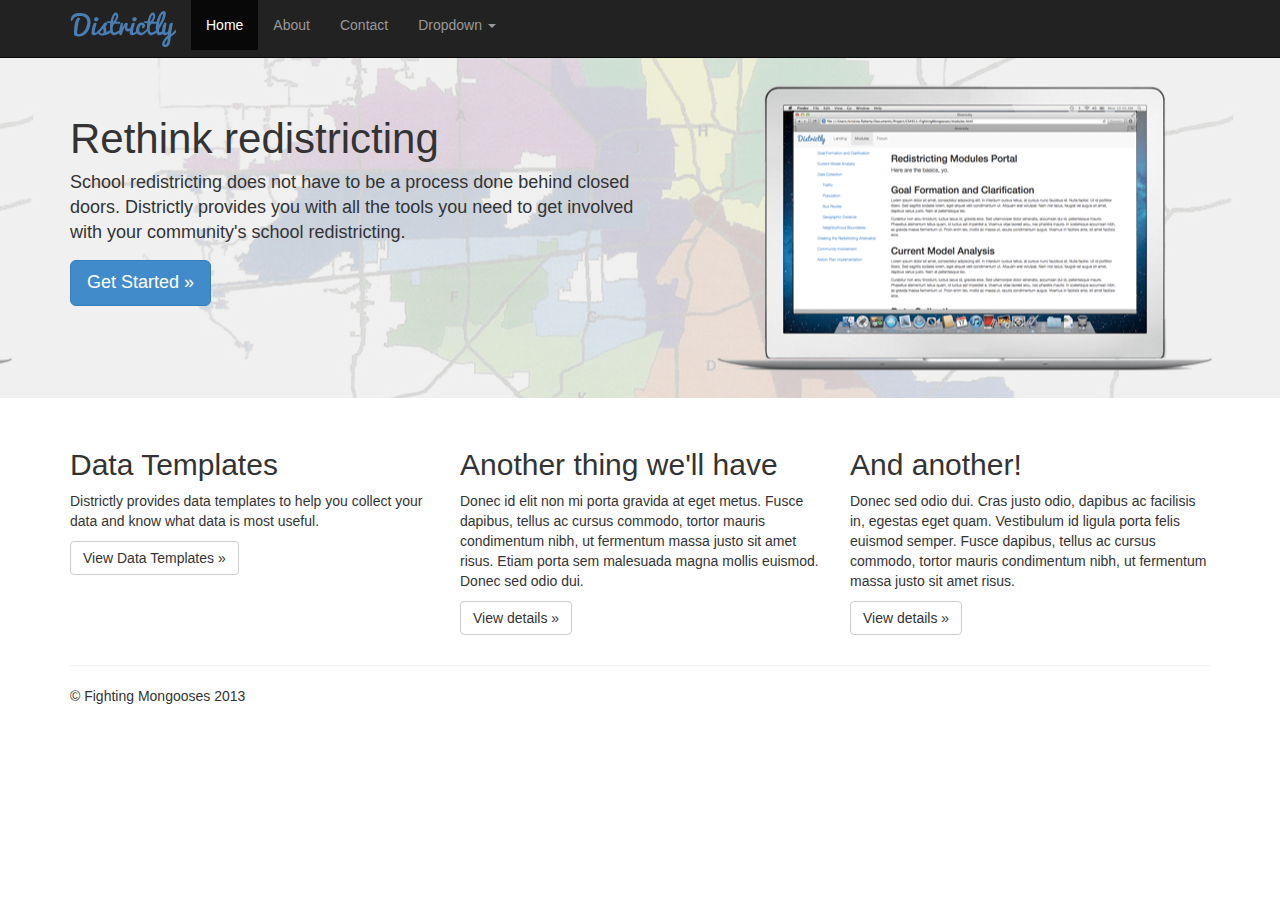
==== index.html @ 7117c21c "updated some stuff" ====
<!DOCTYPE html>
<html lang="en">
  <head>
    <meta charset="utf-8">
    <meta name="viewport" content="width=device-width, initial-scale=1.0">
    <meta name="description" content="">
    <meta name="author" content="">
    <link rel="shortcut icon" href="assets/ico/redist.png">

    <title>Districtly: A School Redistricting Toolkit</title>

    <!-- Bootstrap core CSS -->
    <link href="css/bootstrap.css" rel="stylesheet">

    <!-- Custom styles for this template -->
    <link href="css/jumbotron.css" rel="stylesheet">

    <!-- HTML5 shim and Respond.js IE8 support of HTML5 elements and media queries -->
    <!--[if lt IE 9]>
      <script src="assets/js/html5shiv.js"></script>
      <script src="assets/js/respond.min.js"></script>
    <![endif]-->
  </head>

  <body>

    <div class="navbar navbar-inverse navbar-fixed-top">
      <div class="container">
        <div class="navbar-header">
          <button type="button" class="navbar-toggle" data-toggle="collapse" data-target=".navbar-collapse">
            <span class="icon-bar"></span>
            <span class="icon-bar"></span>
            <span class="icon-bar"></span>
          </button>
          <a class="navbar-brand" href="index.html" >
            <img src="images/distictly.png">
          </a>
        </div>
        <div class="navbar-collapse collapse">
          <ul class="nav navbar-nav">
            <li class="active"><a href="#">Home</a></li>
            <li><a href="#about">About</a></li>
            <li><a href="#contact">Contact</a></li>
            <li class="dropdown">
              <a href="#" class="dropdown-toggle" data-toggle="dropdown">Dropdown <b class="caret"></b></a>
              <ul class="dropdown-menu">
                <li><a href="#">Action</a></li>
                <li><a href="#">Another action</a></li>
                <li><a href="#">Something else here</a></li>
                <li class="divider"></li>
                <li class="dropdown-header">Nav header</li>
                <li><a href="#">Separated link</a></li>
                <li><a href="#">One more separated link</a></li>
              </ul>
            </li>
          </ul>
        <!-- THIS SIGN ON FORM CAN BE ADDED LATER -->
        <!-- <form class="navbar-form navbar-right">
              <div class="form-group">
                <input type="text" placeholder="Email" class="form-control">
              </div>
              <div class="form-group">
                <input type="password" placeholder="Password" class="form-control">
              </div>
              <button type="submit" class="btn btn-success">Sign in</button>
            </form> -->
        </div><!--/.navbar-collapse -->
      </div>
    </div>

    <!-- Main jumbotron for a primary marketing message or call to action -->
    <div class="jumbotron">
      <div class="container">
        <h1>Rethink redistricting</h1>
        <p>School redistricting does not have to be a process done behind closed doors.
          Districtly provides you with all the tools you need to get involved with your community's school redistricting. </p>
        <p><a class="btn btn-primary btn-lg" href="modules.html">Get Started &raquo;</a></p>
      </div>
    </div>

    <div class="container">
      <!-- Example row of columns -->
      <div class="row">
        <div class="col-lg-4">
          <h2>Data Templates</h2>
          <p>Districtly provides data templates to help you collect your data and know what data is most useful.</p>
          <p><a class="btn btn-default" href="#">View Data Templates &raquo;</a></p>
        </div>
        <div class="col-lg-4">
          <h2>Another thing we'll have</h2>
          <p>Donec id elit non mi porta gravida at eget metus. Fusce dapibus, tellus ac cursus commodo, tortor mauris condimentum nibh, ut fermentum massa justo sit amet risus. Etiam porta sem malesuada magna mollis euismod. Donec sed odio dui. </p>
          <p><a class="btn btn-default" href="#">View details &raquo;</a></p>
       </div>
        <div class="col-lg-4">
          <h2>And another!</h2>
          <p>Donec sed odio dui. Cras justo odio, dapibus ac facilisis in, egestas eget quam. Vestibulum id ligula porta felis euismod semper. Fusce dapibus, tellus ac cursus commodo, tortor mauris condimentum nibh, ut fermentum massa justo sit amet risus.</p>
          <p><a class="btn btn-default" href="#">View details &raquo;</a></p>
        </div>
      </div>

      <hr>

      <footer>
        <p>&copy; Fighting Mongooses 2013</p>
      </footer>
    </div> <!-- /container -->


    <!-- Bootstrap core JavaScript
    ================================================== -->
    <!-- Placed at the end of the document so the pages load faster -->
    <script src="assets/js/jquery.js"></script>
    <script src="js/bootstrap.min.js"></script>
  </body>
</html>
---- css/jumbotron.css ----
/* Move down content because we have a fixed navbar that is 50px tall */
body {
  padding-top: 50px;
  padding-bottom: 20px;
}
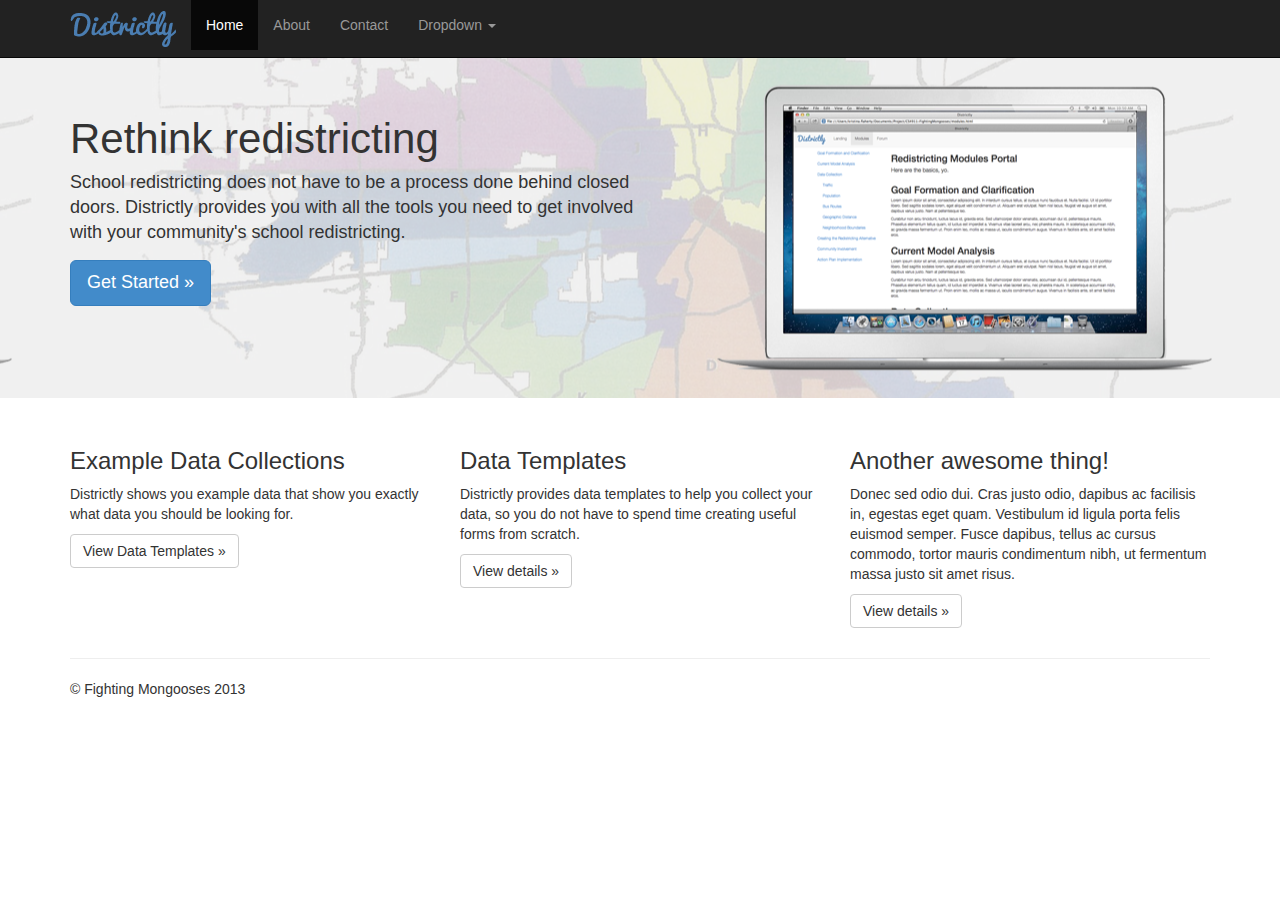
==== commit a9c5d86f: "changed some content on the landing page" ====
--- a/index.html
+++ b/index.html
@@ -82,17 +82,17 @@
       <!-- Example row of columns -->
       <div class="row">
         <div class="col-lg-4">
-          <h2>Data Templates</h2>
-          <p>Districtly provides data templates to help you collect your data and know what data is most useful.</p>
+          <h3>Example Data Collections</h3>
+          <p>Districtly shows you example data that show you exactly what data you should be looking for.</p>
           <p><a class="btn btn-default" href="#">View Data Templates &raquo;</a></p>
         </div>
         <div class="col-lg-4">
-          <h2>Another thing we'll have</h2>
-          <p>Donec id elit non mi porta gravida at eget metus. Fusce dapibus, tellus ac cursus commodo, tortor mauris condimentum nibh, ut fermentum massa justo sit amet risus. Etiam porta sem malesuada magna mollis euismod. Donec sed odio dui. </p>
+          <h3>Data Templates</h3>
+          <p>Districtly provides data templates to help you collect your data, so you do not have to spend time creating useful forms from scratch.</p>
           <p><a class="btn btn-default" href="#">View details &raquo;</a></p>
        </div>
         <div class="col-lg-4">
-          <h2>And another!</h2>
+          <h3>Another awesome thing!</h3>
           <p>Donec sed odio dui. Cras justo odio, dapibus ac facilisis in, egestas eget quam. Vestibulum id ligula porta felis euismod semper. Fusce dapibus, tellus ac cursus commodo, tortor mauris condimentum nibh, ut fermentum massa justo sit amet risus.</p>
           <p><a class="btn btn-default" href="#">View details &raquo;</a></p>
         </div>
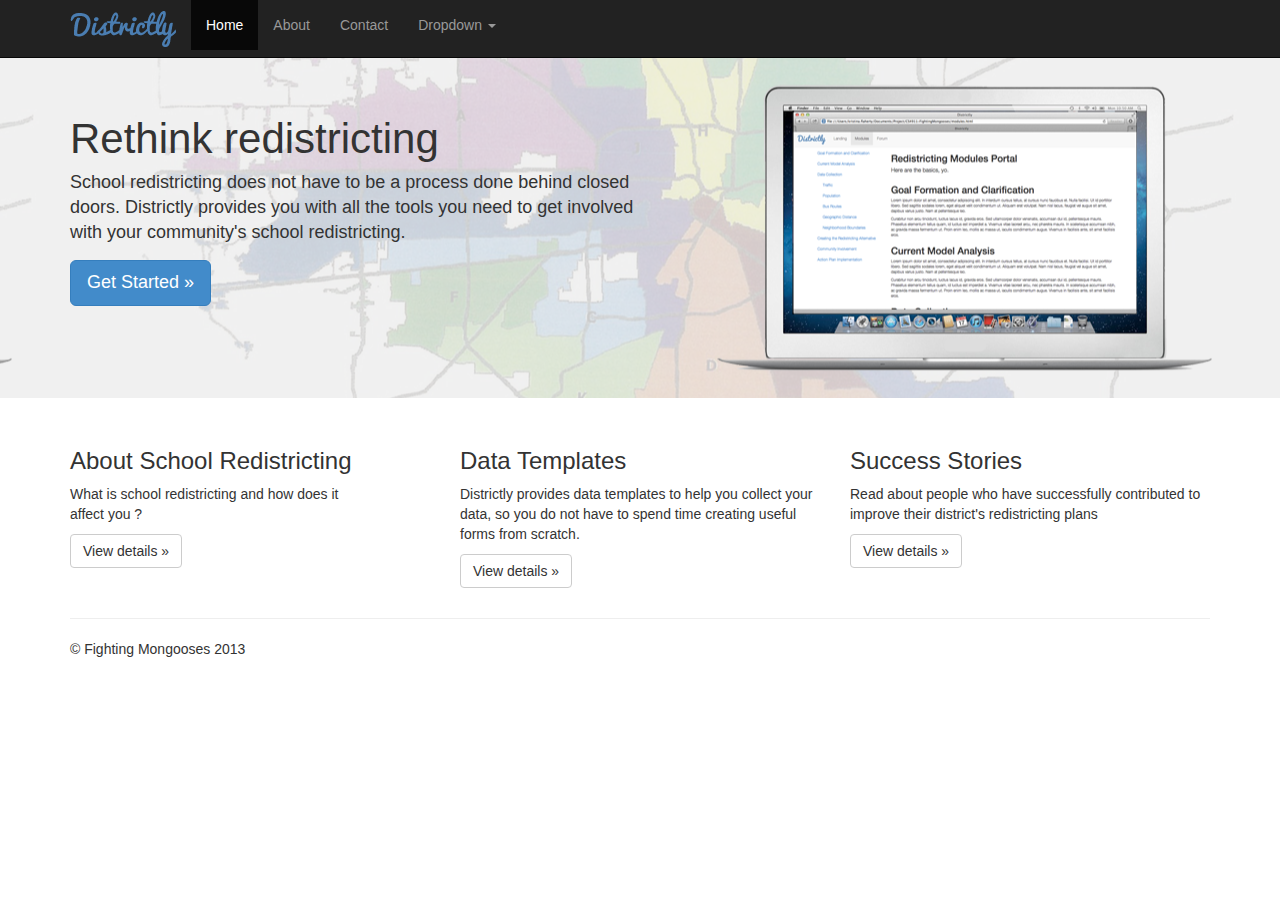
==== commit 1ea51049: "Changed landing page a bit, added about and success stories, added links" ====
--- a/index.html
+++ b/index.html
@@ -38,8 +38,8 @@
         </div>
         <div class="navbar-collapse collapse">
           <ul class="nav navbar-nav">
-            <li class="active"><a href="#">Home</a></li>
-            <li><a href="#about">About</a></li>
+            <li class="active"><a href="index.html">Home</a></li>
+            <li><a href="about.html">About</a></li>
             <li><a href="#contact">Contact</a></li>
             <li class="dropdown">
               <a href="#" class="dropdown-toggle" data-toggle="dropdown">Dropdown <b class="caret"></b></a>
@@ -82,9 +82,9 @@
       <!-- Example row of columns -->
       <div class="row">
         <div class="col-lg-4">
-          <h3>Example Data Collections</h3>
-          <p>Districtly shows you example data that show you exactly what data you should be looking for.</p>
-          <p><a class="btn btn-default" href="#">View Data Templates &raquo;</a></p>
+          <h3>About School Redistricting</h3>
+          <p>What is school redistricting and how does it <br>affect you ?</p>
+          <p><a class="btn btn-default" href="about.html">View details &raquo;</a></p>
         </div>
         <div class="col-lg-4">
           <h3>Data Templates</h3>
@@ -92,9 +92,9 @@
           <p><a class="btn btn-default" href="#">View details &raquo;</a></p>
        </div>
         <div class="col-lg-4">
-          <h3>Another awesome thing!</h3>
-          <p>Donec sed odio dui. Cras justo odio, dapibus ac facilisis in, egestas eget quam. Vestibulum id ligula porta felis euismod semper. Fusce dapibus, tellus ac cursus commodo, tortor mauris condimentum nibh, ut fermentum massa justo sit amet risus.</p>
-          <p><a class="btn btn-default" href="#">View details &raquo;</a></p>
+          <h3>Success Stories</h3>
+          <p>Read about people who have successfully contributed to improve their district's redistricting plans</p>
+          <p><a class="btn btn-default" href="successful.html">View details &raquo;</a></p>
         </div>
       </div>
 
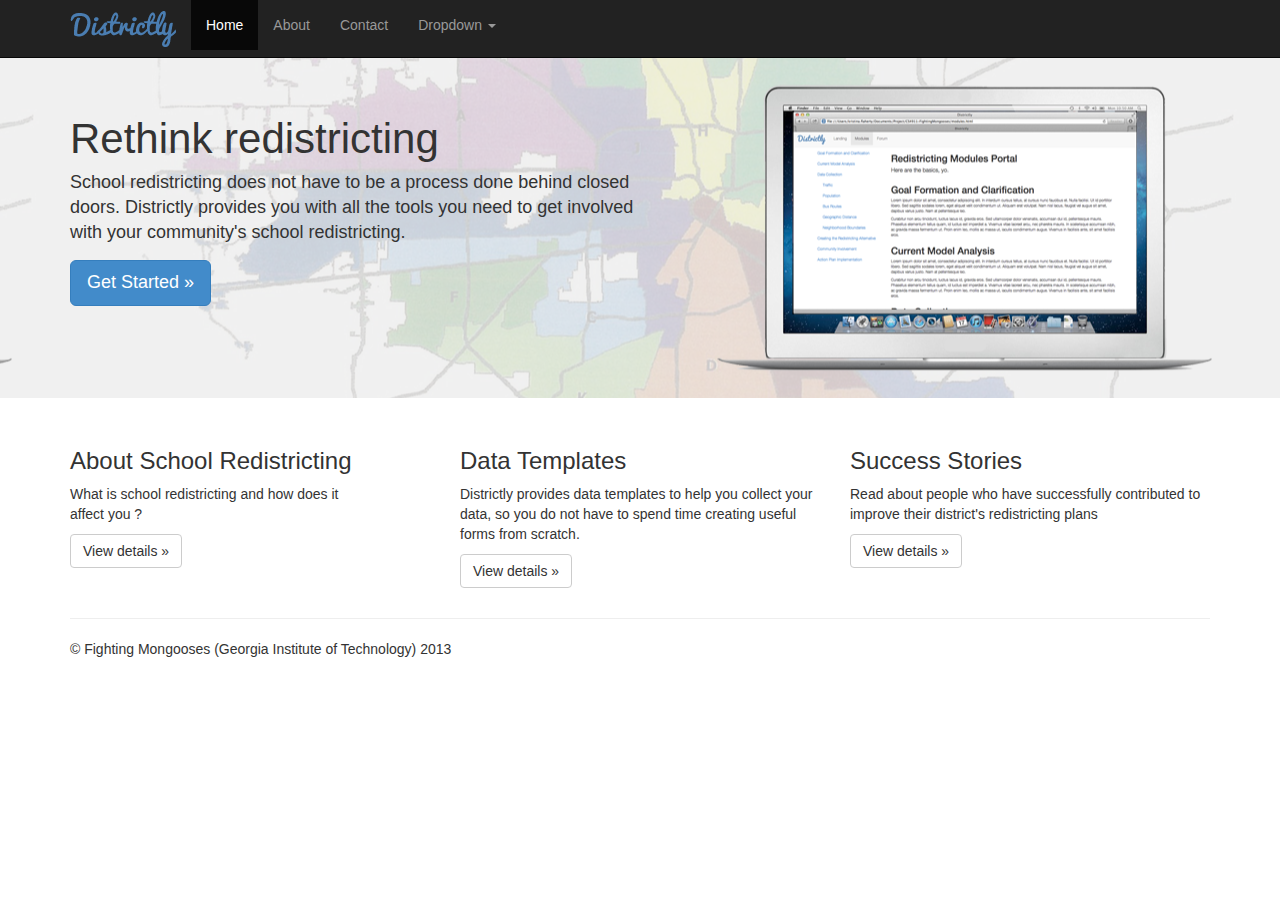
==== commit 82ec458b: "small change" ====
--- a/index.html
+++ b/index.html
@@ -101,7 +101,7 @@
       <hr>
 
       <footer>
-        <p>&copy; Fighting Mongooses 2013</p>
+        <p>&copy; Fighting Mongooses (Georgia Institute of Technology) 2013</p>
       </footer>
     </div> <!-- /container -->
 
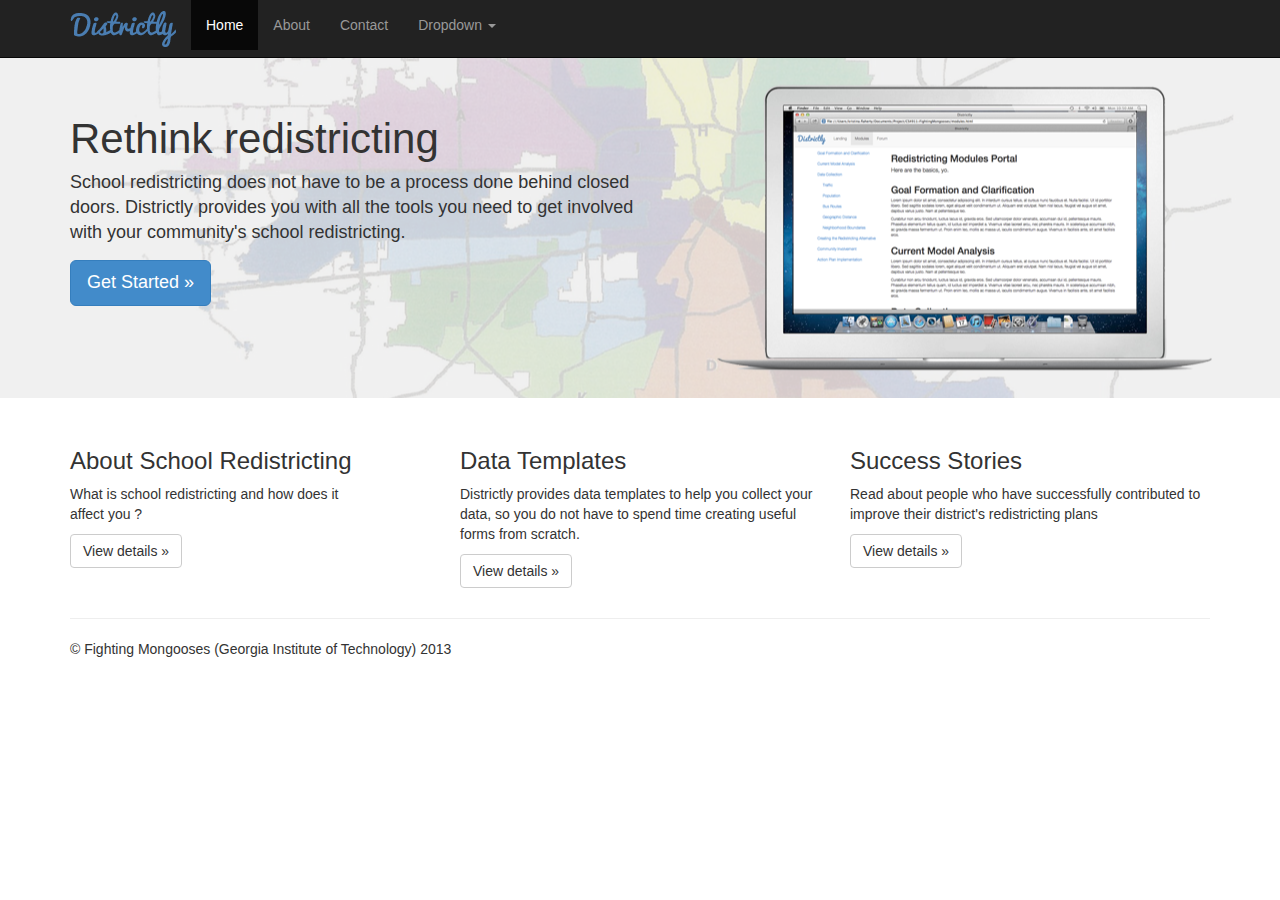
==== commit 5c7b2b7b: "added module pages" ====
--- a/index.html
+++ b/index.html
@@ -89,7 +89,7 @@
         <div class="col-lg-4">
           <h3>Data Templates</h3>
           <p>Districtly provides data templates to help you collect your data, so you do not have to spend time creating useful forms from scratch.</p>
-          <p><a class="btn btn-default" href="#">View details &raquo;</a></p>
+          <p><a class="btn btn-default" href="templates.html">View details &raquo;</a></p>
        </div>
         <div class="col-lg-4">
           <h3>Success Stories</h3>
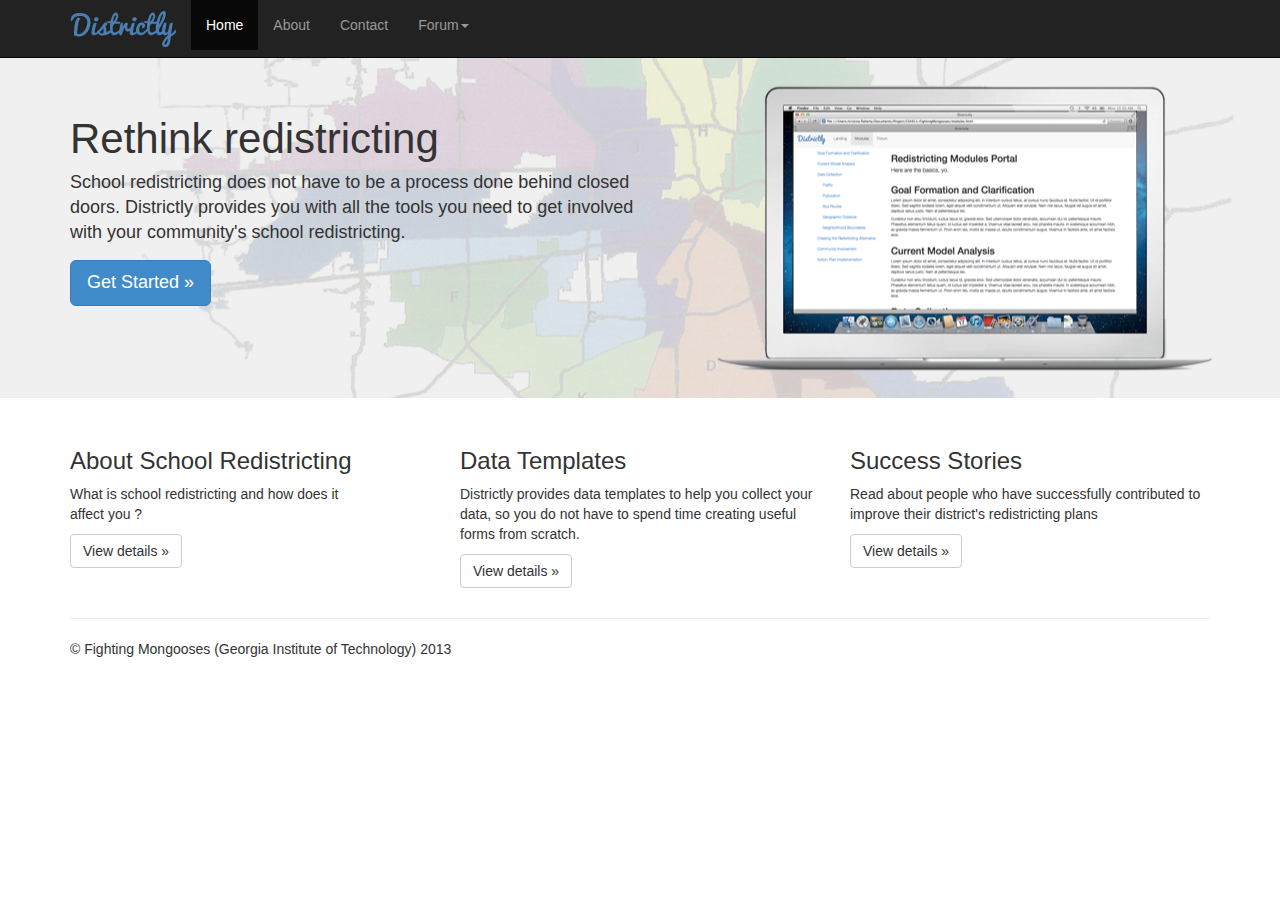
==== commit 4754f048: "version from my server" ====
--- a/index.html
+++ b/index.html
@@ -42,15 +42,10 @@
             <li><a href="about.html">About</a></li>
             <li><a href="#contact">Contact</a></li>
             <li class="dropdown">
-              <a href="#" class="dropdown-toggle" data-toggle="dropdown">Dropdown <b class="caret"></b></a>
+              <a href="#" class="dropdown-toggle" data-toggle="dropdown">Forum<b class="caret"></b></a>
               <ul class="dropdown-menu">
-                <li><a href="#">Action</a></li>
-                <li><a href="#">Another action</a></li>
-                <li><a href="#">Something else here</a></li>
-                <li class="divider"></li>
-                <li class="dropdown-header">Nav header</li>
-                <li><a href="#">Separated link</a></li>
-                <li><a href="#">One more separated link</a></li>
+                <li><a href="http://muditg.com/c4g/phpBB3/ucp.php?mode=register">Sign Up</a></li>
+                <li><a href="http://muditg.com/c4g/phpBB3/ucp.php?mode=login">Sign In</a></li>
               </ul>
             </li>
           </ul>
@@ -74,7 +69,7 @@
         <h1>Rethink redistricting</h1>
         <p>School redistricting does not have to be a process done behind closed doors.
           Districtly provides you with all the tools you need to get involved with your community's school redistricting. </p>
-        <p><a class="btn btn-primary btn-lg" href="modules.html">Get Started &raquo;</a></p>
+        <p><a class="btn btn-primary btn-lg" href="goal.html">Get Started &raquo;</a></p>
       </div>
     </div>
 
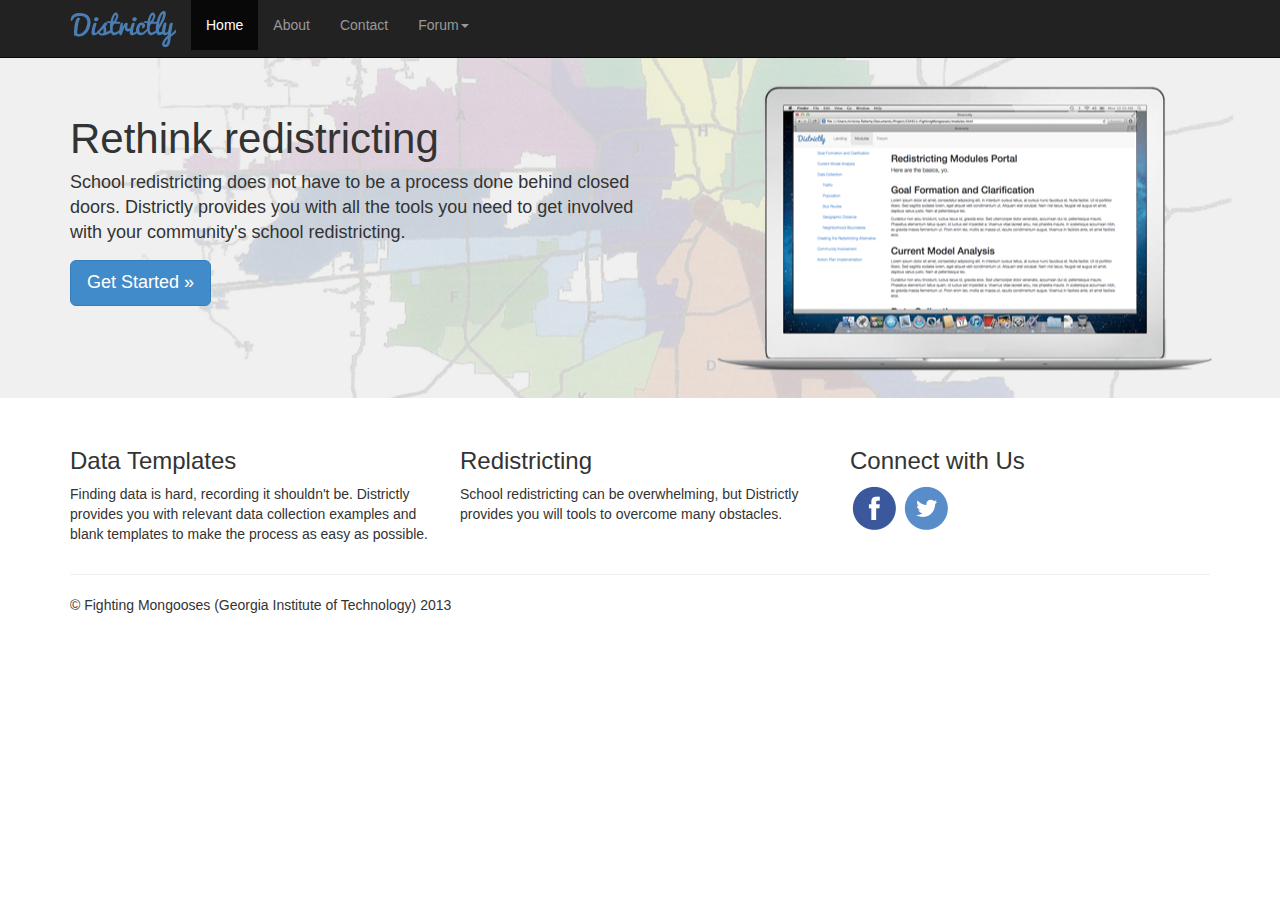
==== commit 9e52922e: "modified landing page" ====
--- a/index.html
+++ b/index.html
@@ -77,19 +77,17 @@
       <!-- Example row of columns -->
       <div class="row">
         <div class="col-lg-4">
-          <h3>About School Redistricting</h3>
-          <p>What is school redistricting and how does it <br>affect you ?</p>
-          <p><a class="btn btn-default" href="about.html">View details &raquo;</a></p>
+          <h3>Data Templates</h3>
+          <p>Finding data is hard, recording it shouldn't be. Districtly provides you with relevant data collection examples and blank templates to make the 
+            process as easy as possible.</p>
+       </div>
+       <div class="col-lg-4">
+          <h3>Redistricting</h3>
+          <p>School redistricting can be overwhelming, but Districtly provides you will tools to overcome many obstacles.</p>
         </div>
         <div class="col-lg-4">
-          <h3>Data Templates</h3>
-          <p>Districtly provides data templates to help you collect your data, so you do not have to spend time creating useful forms from scratch.</p>
-          <p><a class="btn btn-default" href="templates.html">View details &raquo;</a></p>
-       </div>
-        <div class="col-lg-4">
-          <h3>Success Stories</h3>
-          <p>Read about people who have successfully contributed to improve their district's redistricting plans</p>
-          <p><a class="btn btn-default" href="successful.html">View details &raquo;</a></p>
+          <h3>Connect with Us</h3>
+          <p><a href="https://www.facebook.com/districtly"><img src="images/facebook.png"></a>&nbsp;<img src="images/twitter.png"></p>
         </div>
       </div>
 
